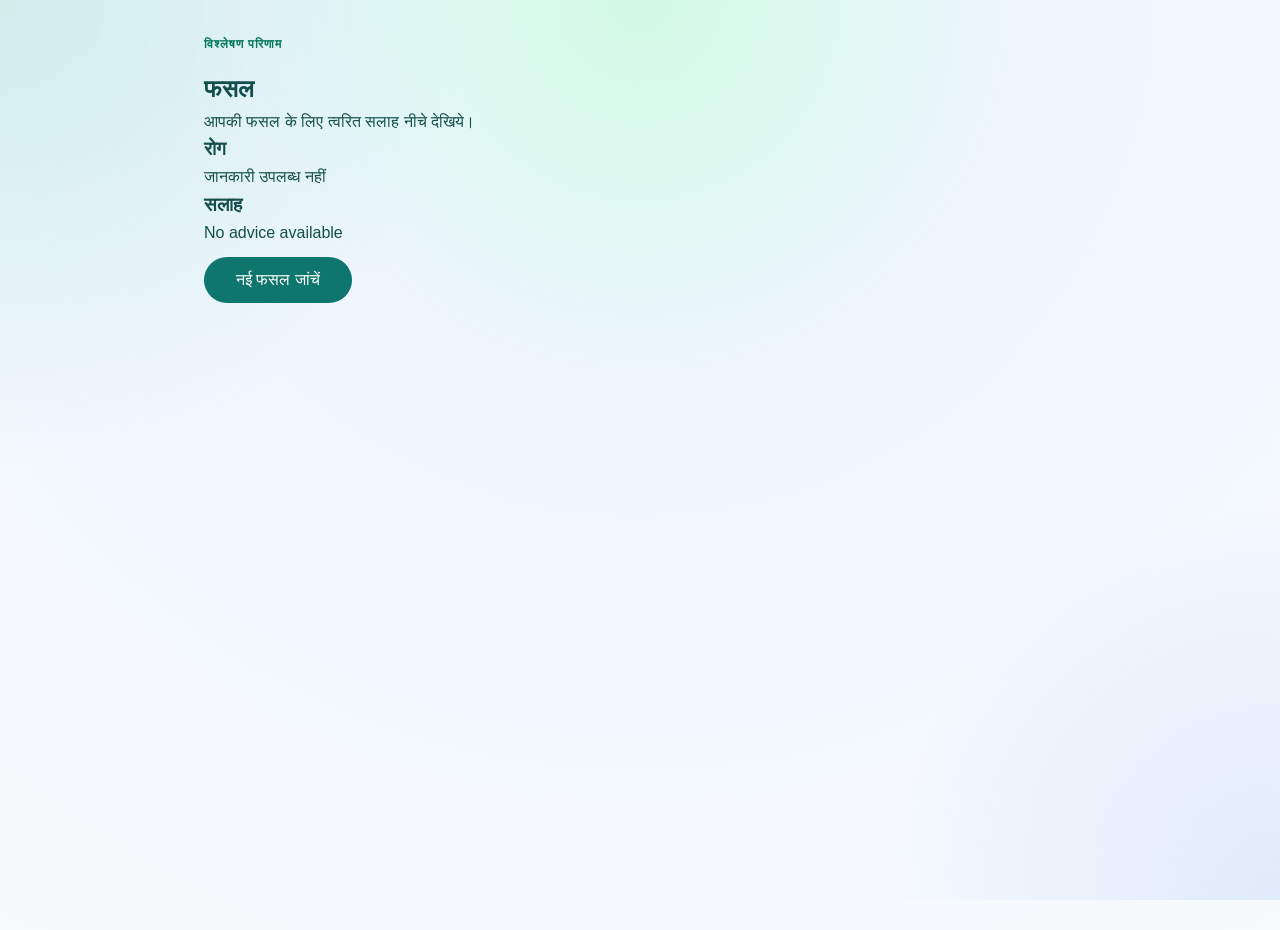
==== results.html @ c0d42a11 "Attach frontend and backend: clean project structure and UI/backend integration" ====
<!DOCTYPE html>
<html lang="hi">
<head>
  <meta charset="UTF-8">
  <meta name="viewport" content="width=device-width, initial-scale=1.0">
  <title>AgriSmart AI - परिणाम</title>
  <link rel="stylesheet" href="css/style.css">
</head>
<body>
  <main class="container">
    <section class="result-card">
      <div class="result-header">
        <span class="eyebrow">विश्लेषण परिणाम</span>
        <h2 id="crop-name">Loading...</h2>
        <p id="result-summary">आपकी फसल के लिए त्वरित सलाह नीचे देखिये।</p>
      </div>

      <div class="result-content">
        <div class="result-item">
          <h3>रोग</h3>
          <p id="disease-name">Loading...</p>
        </div>
        <div class="result-item advice-block">
          <h3>सलाह</h3>
          <div id="advice-section"></div>
        </div>
      </div>

      <button onclick="window.location.href='index.html'" class="btn result-btn">
        नई फसल जांचें
      </button>
    </section>
  </main>

  <script>
    const result = JSON.parse(localStorage.getItem('analysisResult') || '{}');
    document.getElementById('crop-name').textContent = result.crop || 'फसल';
    document.getElementById('disease-name').textContent = result.disease ? result.disease : 'जानकारी उपलब्ध नहीं';
    document.getElementById('advice-section').innerHTML = `
      <p>${result.advice || 'No advice available'}</p>
    `;
  </script>
</body>
</html>
---- css/style.css ----
* {
  margin: 0;
  padding: 0;
  box-sizing: border-box;
}

body {
  font-family: 'Segoe UI', Tahoma, Geneva, Verdana, sans-serif;
  background: radial-gradient(circle at top, #d1fae5 0%, #eff6ff 35%, #f8fafc 100%);
  color: #134e4a;
  line-height: 1.6;
  min-height: 100vh;
}

body::before {
  content: '';
  position: fixed;
  inset: 0;
  background: radial-gradient(circle at top left, rgba(16,185,129,0.15), transparent 30%),
              radial-gradient(circle at bottom right, rgba(59,130,246,0.12), transparent 25%);
  pointer-events: none;
}

.navbar {
  background: rgba(255,255,255,0.92);
  backdrop-filter: blur(10px);
  box-shadow: 0 12px 34px rgba(15,23,42,0.08);
  padding: 18px 0;
  position: sticky;
  top: 0;
  z-index: 100;
}

.nav-container {
  max-width: 920px;
  margin: 0 auto;
  padding: 0 24px;
  display: flex;
  justify-content: space-between;
  align-items: center;
}

.logo {
  display: flex;
  align-items: center;
  gap: 14px;
}

.logo i {
  font-size: 30px;
  color: #0f766e;
}

.logo h2 {
  font-size: 26px;
  letter-spacing: 0.02em;
}

.logo p {
  font-size: 14px;
  color: #0f766e;
}

.container {
  max-width: 920px;
  margin: 30px auto 50px;
  padding: 0 24px;
  position: relative;
}

.hero-card {
  background: rgba(255,255,255,0.96);
  border: 1px solid rgba(15,23,42,0.08);
  border-radius: 32px;
  padding: 32px;
  display: grid;
  grid-template-columns: 1.4fr 1fr;
  gap: 24px;
  box-shadow: 0 24px 68px rgba(15,23,42,0.08);
  margin-bottom: 30px;
}

.eyebrow {
  display: inline-block;
  margin-bottom: 16px;
  color: #047857;
  font-weight: 700;
  text-transform: uppercase;
  letter-spacing: 0.08em;
  font-size: 12px;
}

.hero-card h1 {
  font-size: clamp(2.5rem, 3vw, 4rem);
  line-height: 1.04;
  margin-bottom: 16px;
  color: #0f172a;
}

.hero-card p {
  font-size: 1.05rem;
  color: #475569;
  max-width: 560px;
}

.hero-actions {
  display: grid;
  gap: 18px;
}

.feature-card {
  background: #ecfdf5;
  border-radius: 24px;
  padding: 22px;
  display: grid;
  gap: 14px;
  border: 1px solid rgba(16,185,129,0.18);
}

.feature-card i {
  font-size: 28px;
  color: #047857;
}

.feature-card h3 {
  font-size: 1.1rem;
  color: #0f172a;
}

.feature-card p {
  color: #475569;
  line-height: 1.7;
}

.tabs {
  display: flex;
  gap: 12px;
  justify-content: center;
  flex-wrap: wrap;
  margin-bottom: 28px;
}

.tab-btn {
  padding: 14px 28px;
  border: 1px solid transparent;
  background: rgba(255,255,255,0.92);
  border-radius: 999px;
  font-size: 16px;
  cursor: pointer;
  color: #134e4a;
  transition: all 0.25s ease;
  box-shadow: 0 10px 28px rgba(15,23,42,0.06);
}

.tab-btn:hover,
.tab-btn.active {
  background: #0f766e;
  color: white;
  border-color: transparent;
  box-shadow: 0 14px 30px rgba(15,23,42,0.12);
}

.tab-content {
  display: block;
}

.tab-content.hidden {
  display: none;
}

.upload-box,
.voice-box {
  background: rgba(255,255,255,0.95);
  border-radius: 28px;
  padding: 40px 26px;
  text-align: center;
  box-shadow: 0 18px 40px rgba(15,23,42,0.08);
}

.upload-area {
  display: grid;
  gap: 18px;
  align-items: center;
  justify-items: center;
  border: 2px dashed #86efac;
  border-radius: 24px;
  padding: 50px 22px;
  cursor: pointer;
  transition: all 0.3s ease;
  background: rgba(220,252,231,0.7);
}

.upload-area:hover {
  transform: translateY(-2px);
  border-color: #16a34a;
  background: rgba(220,252,231,0.92);
}

.upload-area i {
  color: #059669;
}

.upload-area p {
  font-size: 1.05rem;
  color: #134e4a;
  font-weight: 600;
}

.btn {
  background: #0f766e;
  color: white;
  padding: 14px 32px;
  border: none;
  border-radius: 999px;
  font-size: 16px;
  margin-top: 12px;
  cursor: pointer;
}

.record-btn {
  width: 130px;
  height: 130px;
  border-radius: 50%;
  background: linear-gradient(135deg, #10b981 0%, #047857 100%);
  color: white;
  border: none;
  font-size: 42px;
  cursor: pointer;
  margin: 0 auto 18px;
  display: block;
  box-shadow: 0 24px 44px rgba(16,185,129,0.25);
  transition: transform 0.25s ease, box-shadow 0.25s ease;
}

.record-btn:hover {
  transform: scale(1.05);
  box-shadow: 0 28px 48px rgba(16,185,129,0.32);
}

.voice-box p {
  font-size: 1rem;
  color: #334155;
}

.hint-text {
  margin-top: 14px;
  color: #475569;
  font-size: 0.95rem;
}

.trust-bar {
  display: grid;
  grid-template-columns: repeat(3, minmax(0, 1fr));
  gap: 16px;
  margin-top: 40px;
  color: #0f172a;
  font-size: 14px;
}

.trust-bar div {
  background: rgba(255,255,255,0.92);
  border-radius: 20px;
  padding: 18px 20px;
  box-shadow: 0 16px 32px rgba(15,23,42,0.06);
  text-align: center;
}

@media (max-width: 840px) {
  .hero-card {
    grid-template-columns: 1fr;
  }
}

@media (max-width: 640px) {
  .nav-container,
  .container {
    padding: 0 16px;
  }

  .tab-btn {
    flex: 1 1 45%;
  }

  .upload-box,
  .voice-box,
  .hero-card,
  .trust-bar div {
    padding: 28px 18px;
  }

  .record-btn {
    width: 110px;
    height: 110px;
    font-size: 36px;
  }

  .trust-bar {
    grid-template-columns: 1fr;
  }
}
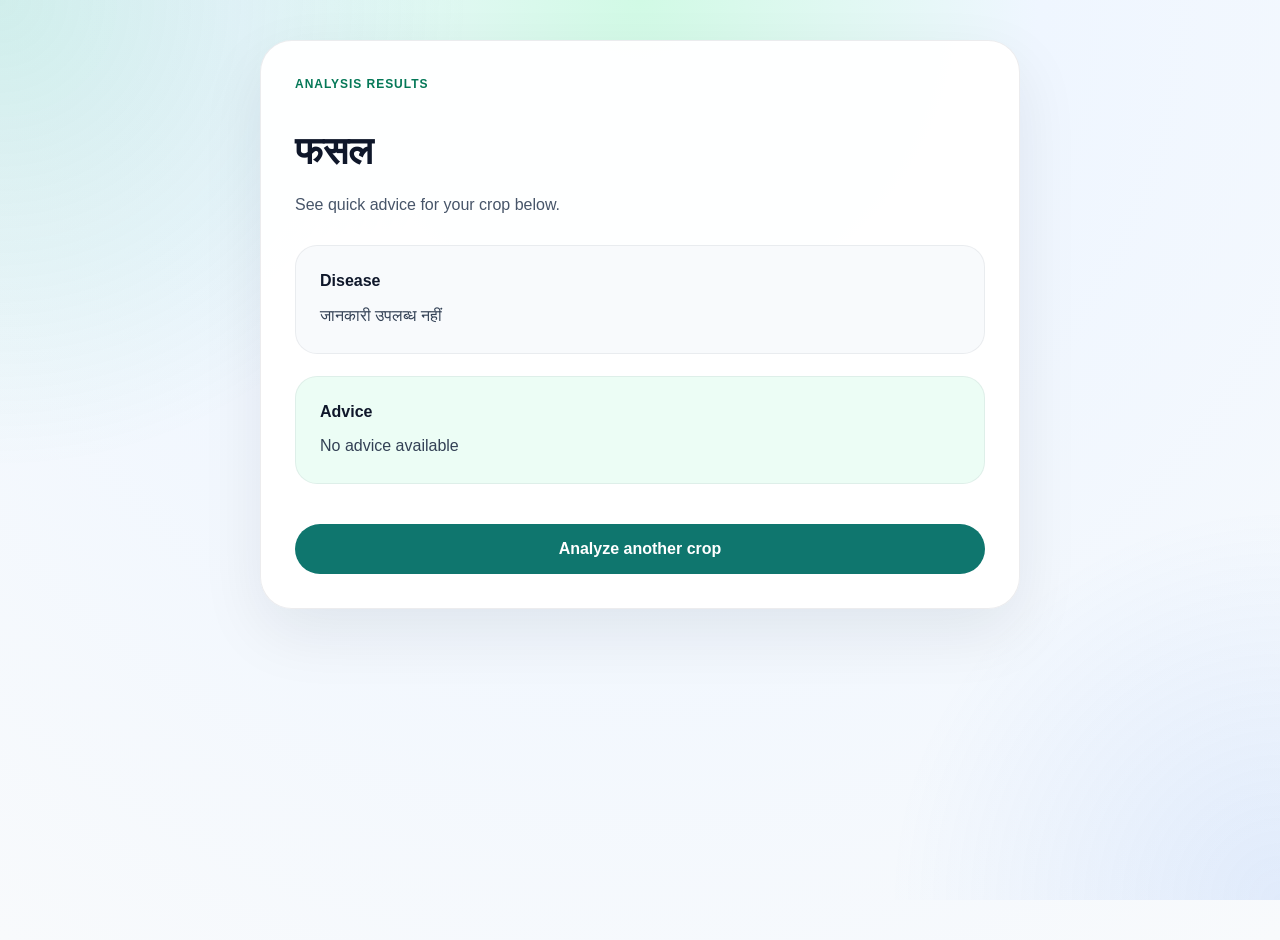
==== commit 245bd921: "Translate UI to English and remove duplicate script copy" ====
--- a/results.html
+++ b/results.html
@@ -1,33 +1,33 @@
 <!DOCTYPE html>
-<html lang="hi">
+<html lang="en">
 <head>
   <meta charset="UTF-8">
   <meta name="viewport" content="width=device-width, initial-scale=1.0">
-  <title>AgriSmart AI - परिणाम</title>
+  <title>AgriSmart AI - Results</title>
   <link rel="stylesheet" href="css/style.css">
 </head>
 <body>
   <main class="container">
     <section class="result-card">
       <div class="result-header">
-        <span class="eyebrow">विश्लेषण परिणाम</span>
+        <span class="eyebrow">Analysis Results</span>
         <h2 id="crop-name">Loading...</h2>
-        <p id="result-summary">आपकी फसल के लिए त्वरित सलाह नीचे देखिये।</p>
+        <p id="result-summary">See quick advice for your crop below.</p>
       </div>
 
       <div class="result-content">
         <div class="result-item">
-          <h3>रोग</h3>
+          <h3>Disease</h3>
           <p id="disease-name">Loading...</p>
         </div>
         <div class="result-item advice-block">
-          <h3>सलाह</h3>
+          <h3>Advice</h3>
           <div id="advice-section"></div>
         </div>
       </div>
 
       <button onclick="window.location.href='index.html'" class="btn result-btn">
-        नई फसल जांचें
+        Analyze another crop
       </button>
     </section>
   </main>
--- a/css/style.css
+++ b/css/style.css
@@ -265,8 +265,98 @@
   text-align: center;
 }
 
+.result-card {
+  background: rgba(255,255,255,0.96);
+  border: 1px solid rgba(15,23,42,0.08);
+  border-radius: 32px;
+  padding: 34px;
+  box-shadow: 0 24px 64px rgba(15,23,42,0.08);
+  max-width: 760px;
+  margin: 40px auto;
+}
+
+.result-header {
+  display: grid;
+  gap: 10px;
+  margin-bottom: 28px;
+}
+
+.result-header h2 {
+  font-size: clamp(2rem, 3vw, 3rem);
+  color: #0f172a;
+}
+
+.result-header p {
+  color: #475569;
+  font-size: 1rem;
+}
+
+.result-content {
+  display: grid;
+  gap: 22px;
+  margin-bottom: 28px;
+}
+
+.result-item {
+  background: #f8fafc;
+  border-radius: 22px;
+  padding: 22px 24px;
+  border: 1px solid rgba(15,23,42,0.06);
+}
+
+.result-item h3 {
+  font-size: 1rem;
+  margin-bottom: 8px;
+  color: #0f172a;
+}
+
+.result-item p {
+  color: #334155;
+  line-height: 1.8;
+}
+
+.advice-block {
+  background: #ecfdf5;
+}
+
+.result-btn {
+  width: 100%;
+  padding: 16px 0;
+  font-size: 1rem;
+  font-weight: 700;
+}
+
 @media (max-width: 840px) {
   .hero-card {
+    grid-template-columns: 1fr;
+  }
+}
+
+@media (max-width: 640px) {
+  .nav-container,
+  .container {
+    padding: 0 16px;
+  }
+
+  .tab-btn {
+    flex: 1 1 45%;
+  }
+
+  .upload-box,
+  .voice-box,
+  .hero-card,
+  .trust-bar div,
+  .result-card {
+    padding: 24px 18px;
+  }
+
+  .record-btn {
+    width: 110px;
+    height: 110px;
+    font-size: 36px;
+  }
+
+  .trust-bar {
     grid-template-columns: 1fr;
   }
 }
